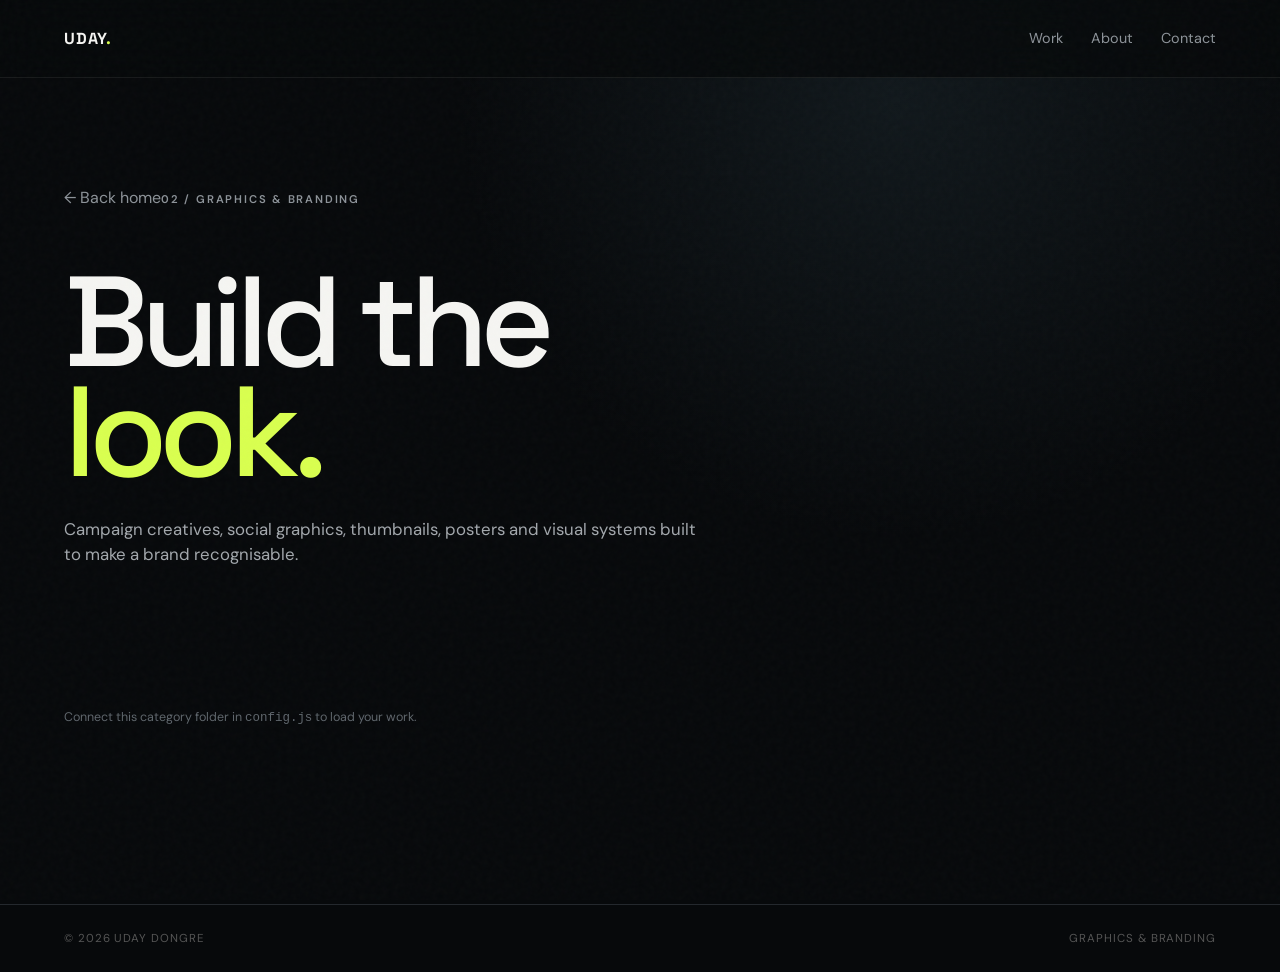
==== graphics.html @ a6ba35a7 "Add files via upload" ====
<!DOCTYPE html><html lang="en"><head><meta charset="UTF-8"><meta name="viewport" content="width=device-width,initial-scale=1"><meta name="description" content="Uday Dongre graphics and branding portfolio"><title>Graphics & Branding — Uday Dongre</title><link rel="preconnect" href="https://fonts.googleapis.com"><link rel="preconnect" href="https://fonts.gstatic.com" crossorigin><link href="https://fonts.googleapis.com/css2?family=DM+Sans:wght@400;500;600;700&family=Space+Grotesk:wght@400;500;600;700&display=swap" rel="stylesheet"><link rel="stylesheet" href="portfolio.css"></head><body data-category="graphics"><div class="noise"></div><header class="site-header"><a class="brand" href="index.html">UDAY<span>.</span></a><nav><a href="index.html#work">Work</a><a href="index.html#about">About</a><a href="index.html#contact">Contact</a></nav></header><main><section class="page-hero"><a class="back" href="index.html">← Back home</a><span class="eyebrow">02 / GRAPHICS & BRANDING</span><h1>Build the<br><em>look.</em></h1><p>Campaign creatives, social graphics, thumbnails, posters and visual systems built to make a brand recognisable.</p></section><section class="portfolio-section"><div id="portfolio-status" class="status">Loading work…</div><div id="portfolio-grid" class="portfolio-grid"></div></section></main><footer><span>© <span id="year"></span> Uday Dongre</span><span>Graphics & Branding</span></footer><div id="modal" class="modal" aria-hidden="true"><button class="modal-close" aria-label="Close">×</button><div class="modal-content" id="modal-content"></div></div><script src="config.js"></script><script src="portfolio-template.js"></script></body></html>
---- portfolio.css ----
:root{--bg:#07090b;--text:#f5f5f2;--muted:#8d9399;--line:#24282d;--accent:#d9ff4f;--card:#0e1115;--max:1280px}*{box-sizing:border-box}html{scroll-behavior:smooth}body{margin:0;background:radial-gradient(circle at 70% 10%,#11181c 0,#07090b 35%,#07090b 100%);color:var(--text);font-family:'DM Sans',sans-serif;line-height:1.5}body.modal-open{overflow:hidden}.noise{position:fixed;inset:0;pointer-events:none;opacity:.025;z-index:60;background-image:url("data:image/svg+xml,%3Csvg viewBox='0 0 180 180' xmlns='http://www.w3.org/2000/svg'%3E%3Cfilter id='n'%3E%3CfeTurbulence type='fractalNoise' baseFrequency='.9' numOctaves='3' stitchTiles='stitch'/%3E%3C/filter%3E%3Crect width='100%25' height='100%25' filter='url(%23n)'/%3E%3C/svg%3E")}.site-header{position:sticky;top:0;z-index:50;height:78px;padding:0 5vw;display:flex;align-items:center;justify-content:space-between;background:rgba(7,9,11,.78);backdrop-filter:blur(18px);border-bottom:1px solid rgba(255,255,255,.07)}.brand{font-family:'Space Grotesk';font-weight:700;letter-spacing:.05em;color:var(--text);text-decoration:none}.brand span{color:var(--accent)}nav{display:flex;gap:28px}nav a{color:var(--muted);text-decoration:none;font-size:.9rem}nav a:hover{color:var(--text)}.page-hero{max-width:var(--max);margin:auto;padding:12vh 5vw 8vh;position:relative}.eyebrow{font-size:.7rem;letter-spacing:.16em;color:var(--muted);font-weight:600}.page-hero h1{font-family:'Space Grotesk';font-size:clamp(4rem,10vw,10rem);line-height:.86;letter-spacing:-.065em;font-weight:500;margin:22px 0 30px;max-width:1100px}.page-hero h1 em{font-style:normal;color:var(--accent)}.page-hero p{max-width:650px;color:#a3a8ad;font-size:1.05rem}.portfolio-section{max-width:var(--max);margin:auto;padding:4vw 5vw 12vw}.status{color:#5f666c;font-size:.78rem;min-height:25px;margin-bottom:18px}.portfolio-grid{display:grid;grid-template-columns:repeat(2,1fr);gap:70px 24px;perspective:1400px}.portfolio-card{cursor:pointer;transform:perspective(1000px) rotateX(var(--rx,0deg)) rotateY(var(--ry,0deg)) translateZ(0);transition:transform .22s ease,box-shadow .22s ease;outline:none}.portfolio-card:hover,.portfolio-card:focus-visible{box-shadow:0 30px 80px rgba(0,0,0,.38)}.media-wrap{position:relative;aspect-ratio:16/10;background:linear-gradient(145deg,#12171b,#090b0e);overflow:hidden;border:1px solid #20252a;transform-style:preserve-3d}.media-wrap img{width:100%;height:100%;object-fit:cover;display:block;transition:transform .7s cubic-bezier(.2,.7,.2,1)}.portfolio-card:hover .media-wrap img{transform:scale(1.04)}.card-category{position:absolute;top:14px;left:14px;background:rgba(0,0,0,.58);backdrop-filter:blur(8px);padding:7px 10px;font-size:.6rem;letter-spacing:.12em}.play{position:absolute;inset:0;margin:auto;width:56px;height:56px;border-radius:50%;display:grid;place-items:center;background:rgba(255,255,255,.92);color:#111;padding-left:3px}.no-image:after{content:'PREVIEW UNAVAILABLE';position:absolute;inset:0;display:grid;place-items:center;color:#555;font-size:.7rem;letter-spacing:.12em}.card-info{display:flex;justify-content:space-between;gap:15px;padding:16px 0;border-bottom:1px solid var(--line)}.card-info h3{font-family:'Space Grotesk';font-size:1.35rem;font-weight:500;margin:0;text-transform:capitalize}.card-info span{color:#666;font-size:.7rem;text-transform:uppercase;letter-spacing:.08em;white-space:nowrap}.back{display:inline-block;color:var(--muted);text-decoration:none;margin-bottom:35px}.back:hover{color:var(--text)}.modal{position:fixed;inset:0;background:rgba(0,0,0,.94);z-index:100;display:none;overflow:auto;padding:5vw}.modal.open{display:block}.modal-close{position:fixed;right:25px;top:18px;background:none;border:0;color:white;font-size:2.5rem;cursor:pointer;z-index:2}.modal-content{max-width:1100px;margin:40px auto}.modal-media{background:#050505;display:flex;justify-content:center;max-height:75vh;overflow:hidden}.modal-media img{max-width:100%;max-height:75vh;object-fit:contain}.modal-media iframe{width:100%;aspect-ratio:16/9;border:0}.modal-details{padding:25px 0}.modal-details h2{font-family:'Space Grotesk';font-size:clamp(2rem,5vw,4rem);margin:10px 0}.modal-details p{color:#999}.modal-details a{color:var(--accent);text-decoration:none}footer{border-top:1px solid var(--line);padding:25px 5vw;display:flex;justify-content:space-between;color:#555;font-size:.72rem;text-transform:uppercase;letter-spacing:.08em}@media(max-width:750px){nav{gap:15px}nav a{font-size:.78rem}.page-hero{padding-top:10vh}.page-hero h1{font-size:clamp(3.6rem,17vw,6rem)}.portfolio-grid{grid-template-columns:1fr;gap:45px}.card-info{display:block}.card-info span{display:block;margin-top:5px}footer{flex-direction:column;gap:10px}}
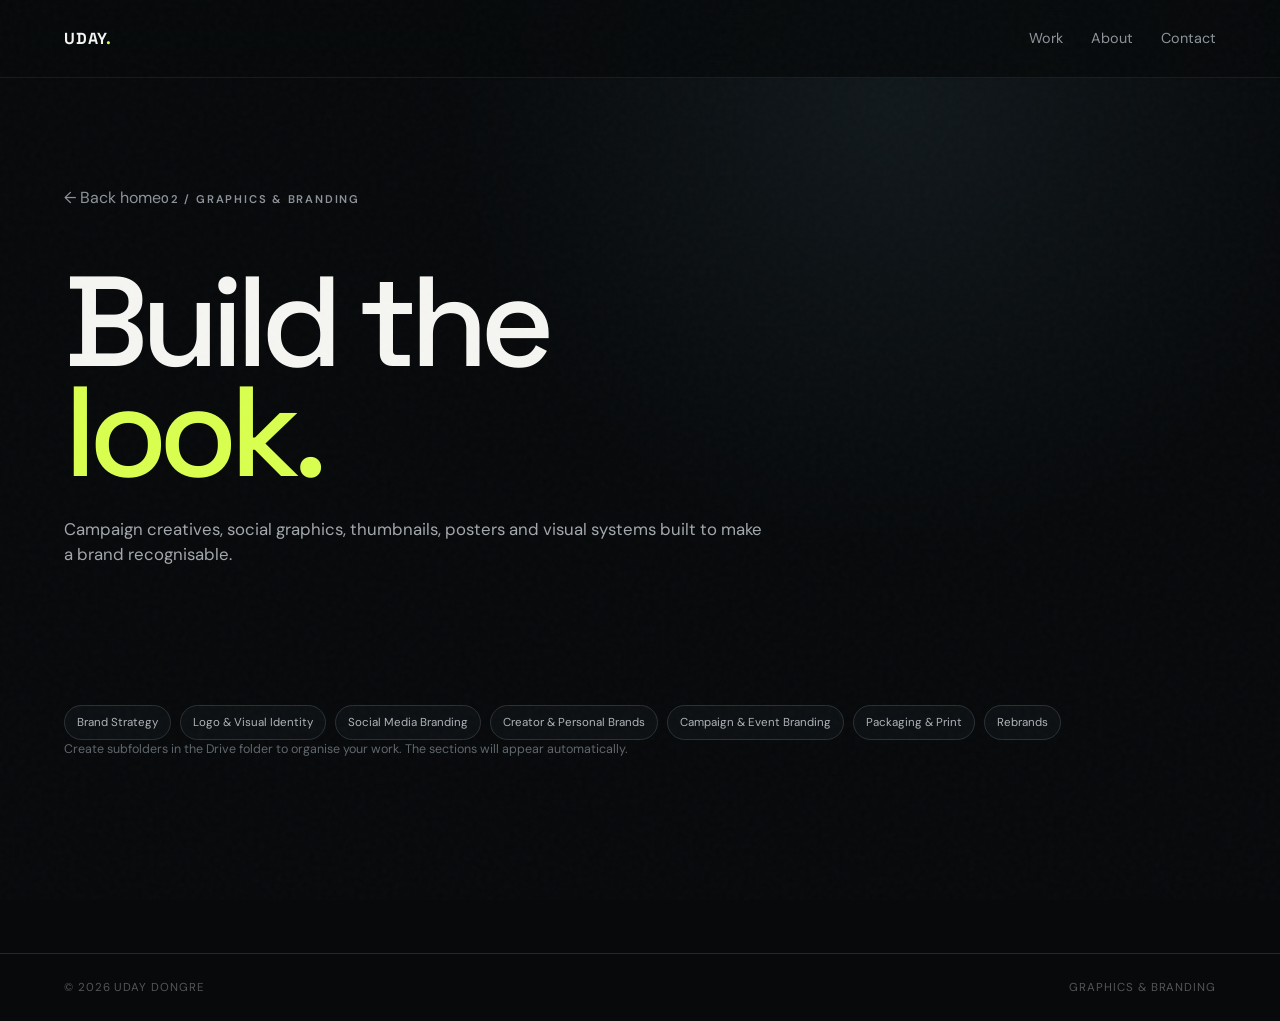
==== commit 726384ed: "Add files via upload" ====
--- a/graphics.html
+++ b/graphics.html
@@ -1 +1 @@
-<!DOCTYPE html><html lang="en"><head><meta charset="UTF-8"><meta name="viewport" content="width=device-width,initial-scale=1"><meta name="description" content="Uday Dongre graphics and branding portfolio"><title>Graphics & Branding — Uday Dongre</title><link rel="preconnect" href="https://fonts.googleapis.com"><link rel="preconnect" href="https://fonts.gstatic.com" crossorigin><link href="https://fonts.googleapis.com/css2?family=DM+Sans:wght@400;500;600;700&family=Space+Grotesk:wght@400;500;600;700&display=swap" rel="stylesheet"><link rel="stylesheet" href="portfolio.css"></head><body data-category="graphics"><div class="noise"></div><header class="site-header"><a class="brand" href="index.html">UDAY<span>.</span></a><nav><a href="index.html#work">Work</a><a href="index.html#about">About</a><a href="index.html#contact">Contact</a></nav></header><main><section class="page-hero"><a class="back" href="index.html">← Back home</a><span class="eyebrow">02 / GRAPHICS & BRANDING</span><h1>Build the<br><em>look.</em></h1><p>Campaign creatives, social graphics, thumbnails, posters and visual systems built to make a brand recognisable.</p></section><section class="portfolio-section"><div id="portfolio-status" class="status">Loading work…</div><div id="portfolio-grid" class="portfolio-grid"></div></section></main><footer><span>© <span id="year"></span> Uday Dongre</span><span>Graphics & Branding</span></footer><div id="modal" class="modal" aria-hidden="true"><button class="modal-close" aria-label="Close">×</button><div class="modal-content" id="modal-content"></div></div><script src="config.js"></script><script src="portfolio-template.js"></script></body></html>
+<!DOCTYPE html><html lang="en"><head><meta charset="UTF-8"><meta name="viewport" content="width=device-width,initial-scale=1"><meta name="description" content="Uday Dongre graphics and branding portfolio"><title>Graphics & Branding — Uday Dongre</title><link rel="preconnect" href="https://fonts.googleapis.com"><link rel="preconnect" href="https://fonts.gstatic.com" crossorigin><link href="https://fonts.googleapis.com/css2?family=DM+Sans:wght@400;500;600;700&family=Space+Grotesk:wght@400;500;600;700&display=swap" rel="stylesheet"><link rel="stylesheet" href="portfolio.css"></head><body data-category="graphics"><div class="noise"></div><header class="site-header"><a class="brand" href="index.html">UDAY<span>.</span></a><nav><a href="index.html#work">Work</a><a href="index.html#about">About</a><a href="index.html#contact">Contact</a></nav></header><main><section class="page-hero"><a class="back" href="index.html">← Back home</a><span class="eyebrow">02 / GRAPHICS & BRANDING</span><h1>Build the<br><em>look.</em></h1><p>Campaign creatives, social graphics, thumbnails, posters and visual systems built to make a brand recognisable.</p></section><section class="portfolio-section"><div class="niche-strip" aria-label="Branding and identity niches"><span>Brand Strategy</span><span>Logo & Visual Identity</span><span>Social Media Branding</span><span>Creator & Personal Brands</span><span>Campaign & Event Branding</span><span>Packaging & Print</span><span>Rebrands</span></div><div id="portfolio-status" class="status">Loading work…</div><div id="portfolio-grid" class="portfolio-grid"></div></section></main><footer><span>© <span id="year"></span> Uday Dongre</span><span>Graphics & Branding</span></footer><div id="modal" class="modal" aria-hidden="true"><button class="modal-close" aria-label="Close">×</button><div class="modal-content" id="modal-content"></div></div><script src="config.js"></script><script src="portfolio-template.js"></script></body></html>
--- a/portfolio.css
+++ b/portfolio.css
@@ -1 +1 @@
-:root{--bg:#07090b;--text:#f5f5f2;--muted:#8d9399;--line:#24282d;--accent:#d9ff4f;--card:#0e1115;--max:1280px}*{box-sizing:border-box}html{scroll-behavior:smooth}body{margin:0;background:radial-gradient(circle at 70% 10%,#11181c 0,#07090b 35%,#07090b 100%);color:var(--text);font-family:'DM Sans',sans-serif;line-height:1.5}body.modal-open{overflow:hidden}.noise{position:fixed;inset:0;pointer-events:none;opacity:.025;z-index:60;background-image:url("data:image/svg+xml,%3Csvg viewBox='0 0 180 180' xmlns='http://www.w3.org/2000/svg'%3E%3Cfilter id='n'%3E%3CfeTurbulence type='fractalNoise' baseFrequency='.9' numOctaves='3' stitchTiles='stitch'/%3E%3C/filter%3E%3Crect width='100%25' height='100%25' filter='url(%23n)'/%3E%3C/svg%3E")}.site-header{position:sticky;top:0;z-index:50;height:78px;padding:0 5vw;display:flex;align-items:center;justify-content:space-between;background:rgba(7,9,11,.78);backdrop-filter:blur(18px);border-bottom:1px solid rgba(255,255,255,.07)}.brand{font-family:'Space Grotesk';font-weight:700;letter-spacing:.05em;color:var(--text);text-decoration:none}.brand span{color:var(--accent)}nav{display:flex;gap:28px}nav a{color:var(--muted);text-decoration:none;font-size:.9rem}nav a:hover{color:var(--text)}.page-hero{max-width:var(--max);margin:auto;padding:12vh 5vw 8vh;position:relative}.eyebrow{font-size:.7rem;letter-spacing:.16em;color:var(--muted);font-weight:600}.page-hero h1{font-family:'Space Grotesk';font-size:clamp(4rem,10vw,10rem);line-height:.86;letter-spacing:-.065em;font-weight:500;margin:22px 0 30px;max-width:1100px}.page-hero h1 em{font-style:normal;color:var(--accent)}.page-hero p{max-width:650px;color:#a3a8ad;font-size:1.05rem}.portfolio-section{max-width:var(--max);margin:auto;padding:4vw 5vw 12vw}.status{color:#5f666c;font-size:.78rem;min-height:25px;margin-bottom:18px}.portfolio-grid{display:grid;grid-template-columns:repeat(2,1fr);gap:70px 24px;perspective:1400px}.portfolio-card{cursor:pointer;transform:perspective(1000px) rotateX(var(--rx,0deg)) rotateY(var(--ry,0deg)) translateZ(0);transition:transform .22s ease,box-shadow .22s ease;outline:none}.portfolio-card:hover,.portfolio-card:focus-visible{box-shadow:0 30px 80px rgba(0,0,0,.38)}.media-wrap{position:relative;aspect-ratio:16/10;background:linear-gradient(145deg,#12171b,#090b0e);overflow:hidden;border:1px solid #20252a;transform-style:preserve-3d}.media-wrap img{width:100%;height:100%;object-fit:cover;display:block;transition:transform .7s cubic-bezier(.2,.7,.2,1)}.portfolio-card:hover .media-wrap img{transform:scale(1.04)}.card-category{position:absolute;top:14px;left:14px;background:rgba(0,0,0,.58);backdrop-filter:blur(8px);padding:7px 10px;font-size:.6rem;letter-spacing:.12em}.play{position:absolute;inset:0;margin:auto;width:56px;height:56px;border-radius:50%;display:grid;place-items:center;background:rgba(255,255,255,.92);color:#111;padding-left:3px}.no-image:after{content:'PREVIEW UNAVAILABLE';position:absolute;inset:0;display:grid;place-items:center;color:#555;font-size:.7rem;letter-spacing:.12em}.card-info{display:flex;justify-content:space-between;gap:15px;padding:16px 0;border-bottom:1px solid var(--line)}.card-info h3{font-family:'Space Grotesk';font-size:1.35rem;font-weight:500;margin:0;text-transform:capitalize}.card-info span{color:#666;font-size:.7rem;text-transform:uppercase;letter-spacing:.08em;white-space:nowrap}.back{display:inline-block;color:var(--muted);text-decoration:none;margin-bottom:35px}.back:hover{color:var(--text)}.modal{position:fixed;inset:0;background:rgba(0,0,0,.94);z-index:100;display:none;overflow:auto;padding:5vw}.modal.open{display:block}.modal-close{position:fixed;right:25px;top:18px;background:none;border:0;color:white;font-size:2.5rem;cursor:pointer;z-index:2}.modal-content{max-width:1100px;margin:40px auto}.modal-media{background:#050505;display:flex;justify-content:center;max-height:75vh;overflow:hidden}.modal-media img{max-width:100%;max-height:75vh;object-fit:contain}.modal-media iframe{width:100%;aspect-ratio:16/9;border:0}.modal-details{padding:25px 0}.modal-details h2{font-family:'Space Grotesk';font-size:clamp(2rem,5vw,4rem);margin:10px 0}.modal-details p{color:#999}.modal-details a{color:var(--accent);text-decoration:none}footer{border-top:1px solid var(--line);padding:25px 5vw;display:flex;justify-content:space-between;color:#555;font-size:.72rem;text-transform:uppercase;letter-spacing:.08em}@media(max-width:750px){nav{gap:15px}nav a{font-size:.78rem}.page-hero{padding-top:10vh}.page-hero h1{font-size:clamp(3.6rem,17vw,6rem)}.portfolio-grid{grid-template-columns:1fr;gap:45px}.card-info{display:block}.card-info span{display:block;margin-top:5px}footer{flex-direction:column;gap:10px}}
+:root{--bg:#07090b;--text:#f5f5f2;--muted:#8d9399;--line:#24282d;--accent:#d9ff4f;--card:#0e1115;--max:1320px}*{box-sizing:border-box}html{scroll-behavior:smooth}body{margin:0;background:radial-gradient(circle at 70% 10%,#11181c 0,#07090b 35%,#07090b 100%);color:var(--text);font-family:'DM Sans',sans-serif;line-height:1.5}body.modal-open{overflow:hidden}.noise{position:fixed;inset:0;pointer-events:none;opacity:.025;z-index:60;background-image:url("data:image/svg+xml,%3Csvg viewBox='0 0 180 180' xmlns='http://www.w3.org/2000/svg'%3E%3Cfilter id='n'%3E%3CfeTurbulence type='fractalNoise' baseFrequency='.9' numOctaves='3' stitchTiles='stitch'/%3E%3C/filter%3E%3Crect width='100%25' height='100%25' filter='url(%23n)'/%3E%3C/svg%3E")}.site-header{position:sticky;top:0;z-index:50;height:78px;padding:0 5vw;display:flex;align-items:center;justify-content:space-between;background:rgba(7,9,11,.78);backdrop-filter:blur(18px);border-bottom:1px solid rgba(255,255,255,.07)}.brand{font-family:'Space Grotesk';font-weight:700;letter-spacing:.05em;color:var(--text);text-decoration:none}.brand span{color:var(--accent)}nav{display:flex;gap:28px}nav a{color:var(--muted);text-decoration:none;font-size:.9rem}nav a:hover{color:var(--text)}.page-hero{max-width:var(--max);margin:auto;padding:12vh 5vw 7vh;position:relative}.eyebrow{font-size:.7rem;letter-spacing:.16em;color:var(--muted);font-weight:600}.page-hero h1{font-family:'Space Grotesk';font-size:clamp(4rem,10vw,10rem);line-height:.86;letter-spacing:-.065em;font-weight:500;margin:22px 0 30px;max-width:1100px}.page-hero h1 em{font-style:normal;color:var(--accent)}.page-hero p{max-width:700px;color:#a3a8ad;font-size:1.05rem}.niche-strip{display:flex;flex-wrap:wrap;gap:9px;margin-top:32px}.niche-strip span{border:1px solid #2a3035;background:#0c1013;border-radius:999px;padding:8px 12px;color:#aeb4b9;font-size:.72rem}.portfolio-section{max-width:var(--max);margin:auto;padding:2vw 5vw 12vw}.status{color:#5f666c;font-size:.78rem;min-height:25px;margin-bottom:34px}.portfolio-subsection{padding:65px 0 25px;border-top:1px solid var(--line)}.subsection-heading{display:flex;align-items:end;justify-content:space-between;gap:30px;margin-bottom:28px}.subsection-heading h2{font-family:'Space Grotesk';font-size:clamp(2rem,4vw,4.2rem);line-height:.95;letter-spacing:-.04em;font-weight:500;margin:10px 0 0}.section-count{color:#555;font-size:.72rem;text-transform:uppercase;letter-spacing:.1em}.portfolio-grid{display:grid;grid-template-columns:repeat(3,1fr);gap:22px;perspective:1600px}.portfolio-card{cursor:pointer;transform:perspective(1000px) rotateX(var(--rx,0deg)) rotateY(var(--ry,0deg));transition:transform .22s ease,box-shadow .3s ease;outline:none}.portfolio-card:hover,.portfolio-card:focus-visible{box-shadow:0 30px 80px rgba(0,0,0,.38);transform:perspective(1000px) rotateX(var(--rx,0deg)) rotateY(var(--ry,0deg)) translateZ(14px)}.section-grid .portfolio-card:nth-child(n+4){display:none}.portfolio-subsection.expanded .section-grid .portfolio-card:nth-child(n+4){display:block}.media-wrap{position:relative;aspect-ratio:16/10;background:linear-gradient(145deg,#12171b,#090b0e);overflow:hidden;border:1px solid #20252a;transform-style:preserve-3d}.media-wrap img{width:100%;height:100%;object-fit:cover;display:block;transition:transform .7s cubic-bezier(.2,.7,.2,1),filter .5s ease}.portfolio-card:hover .media-wrap img{transform:scale(1.05);filter:saturate(1.08)}.card-category{position:absolute;top:14px;left:14px;background:rgba(0,0,0,.58);backdrop-filter:blur(8px);padding:7px 10px;font-size:.6rem;letter-spacing:.12em}.play{position:absolute;inset:0;margin:auto;width:56px;height:56px;border-radius:50%;display:grid;place-items:center;background:rgba(255,255,255,.92);color:#111;padding-left:3px}.no-image:after{content:'PREVIEW UNAVAILABLE';position:absolute;inset:0;display:grid;place-items:center;color:#555;font-size:.7rem;letter-spacing:.12em}.card-info{display:flex;justify-content:space-between;gap:15px;padding:16px 0;border-bottom:1px solid var(--line)}.card-info h3{font-family:'Space Grotesk';font-size:1.2rem;font-weight:500;margin:0;text-transform:capitalize}.card-info span{color:#666;font-size:.66rem;text-transform:uppercase;letter-spacing:.08em;white-space:nowrap}.see-more{margin:28px auto 0;display:block;background:transparent;color:var(--accent);border:1px solid rgba(217,255,79,.45);padding:12px 18px;font:600 .72rem 'DM Sans';letter-spacing:.08em;text-transform:uppercase;cursor:pointer}.empty-section{color:#666}.back{display:inline-block;color:var(--muted);text-decoration:none;margin-bottom:35px}.back:hover{color:var(--text)}.modal{position:fixed;inset:0;background:rgba(0,0,0,.94);z-index:100;display:none;overflow:auto;padding:5vw}.modal.open{display:block}.modal-close{position:fixed;right:25px;top:18px;background:none;border:0;color:white;font-size:2.5rem;cursor:pointer;z-index:2}.modal-content{max-width:1100px;margin:40px auto}.modal-media{background:#050505;display:flex;justify-content:center;max-height:75vh;overflow:hidden}.modal-media img{max-width:100%;max-height:75vh;object-fit:contain}.modal-media iframe{width:100%;aspect-ratio:16/9;border:0}.modal-details{padding:25px 0}.modal-details h2{font-family:'Space Grotesk';font-size:clamp(2rem,5vw,4rem);margin:10px 0}.modal-details p{color:#999}.modal-details a{color:var(--accent);text-decoration:none}footer{border-top:1px solid var(--line);padding:25px 5vw;display:flex;justify-content:space-between;color:#555;font-size:.72rem;text-transform:uppercase;letter-spacing:.08em}@media(max-width:900px){.portfolio-grid{grid-template-columns:1fr 1fr}}@media(max-width:750px){nav{gap:15px}nav a{font-size:.78rem}.page-hero{padding-top:10vh}.page-hero h1{font-size:clamp(3.6rem,17vw,6rem)}.portfolio-grid{grid-template-columns:1fr;gap:45px}.card-info{display:block}.card-info span{display:block;margin-top:5px}footer{flex-direction:column;gap:10px}}
